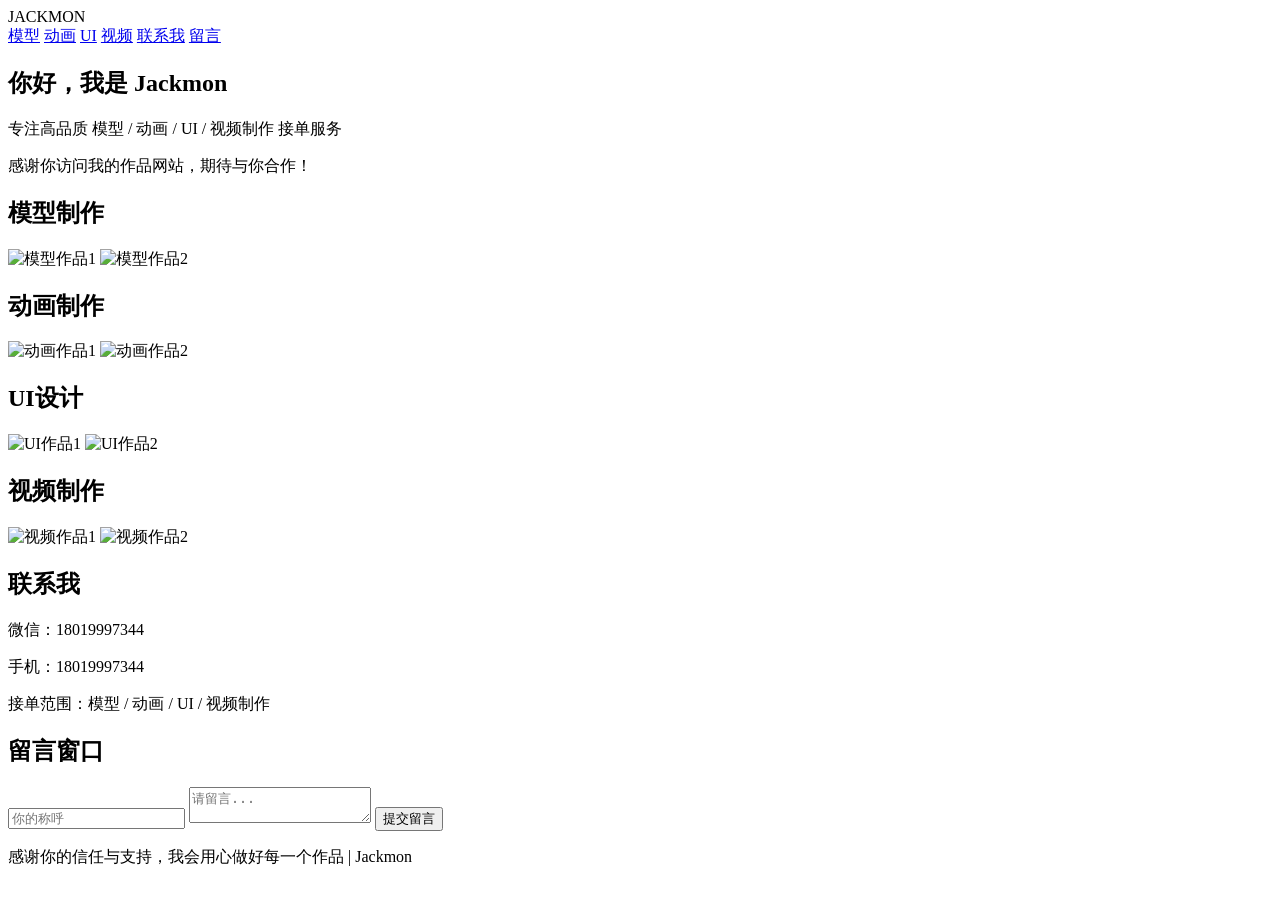
==== index.html @ 937af5a0 "Add files via upload" ====
<!DOCTYPE html>
<html lang="zh-CN">
<head>
    <meta charset="UTF-8">
    <meta name="viewport" content="width=device-width, initial-scale=1.0">
    <title>Jackmon | 模型·动画·UI·视频制作</title>
    <link rel="stylesheet" href="assets/style.css">
</head>
<body>
    <!-- 顶部导航 -->
    <header class="header">
        <div class="logo">JACKMON</div>
        <nav class="nav">
            <a href="#model">模型</a>
            <a href="#animate">动画</a>
            <a href="#ui">UI</a>
            <a href="#video">视频</a>
            <a href="#contact">联系我</a>
            <a href="#message">留言</a>
        </nav>
    </header>

    <!-- 欢迎区域 -->
    <section class="hero">
        <h1>你好，我是 Jackmon</h1>
        <p class="welcome">专注高品质 模型 / 动画 / UI / 视频制作 接单服务</p>
        <p class="thanks">感谢你访问我的作品网站，期待与你合作！</p>
    </section>

    <!-- 模型作品 -->
    <section id="model" class="work-section">
        <h2>模型制作</h2>
        <div class="work-grid">
            <img src="assets/images/model-1.jpg" alt="模型作品1">
            <img src="assets/images/model-2.jpg" alt="模型作品2">
        </div>
    </section>

    <!-- 动画作品 -->
    <section id="animate" class="work-section">
        <h2>动画制作</h2>
        <div class="work-grid">
            <img src="assets/images/animate-1.gif" alt="动画作品1">
            <img src="assets/images/animate-2.gif" alt="动画作品2">
        </div>
    </section>

    <!-- UI作品 -->
    <section id="ui" class="work-section">
        <h2>UI设计</h2>
        <div class="work-grid">
            <img src="assets/images/ui-1.jpg" alt="UI作品1">
            <img src="assets/images/ui-2.jpg" alt="UI作品2">
        </div>
    </section>

    <!-- 视频作品 -->
    <section id="video" class="work-section">
        <h2>视频制作</h2>
        <div class="work-grid">
            <img src="assets/images/video-1.jpg" alt="视频作品1">
            <img src="assets/images/video-2.jpg" alt="视频作品2">
        </div>
    </section>

    <!-- 联系方式 -->
    <section id="contact" class="contact">
        <h2>联系我</h2>
        <div class="contact-info">
            <p>微信：18019997344</p>
            <p>手机：18019997344</p>
            <p>接单范围：模型 / 动画 / UI / 视频制作</p>
        </div>
    </section>

    <!-- 留言系统 -->
    <section id="message" class="message">
        <h2>留言窗口</h2>
        <div class="message-box">
            <input type="text" id="name" placeholder="你的称呼">
            <textarea id="content" placeholder="请留言..."></textarea>
            <button onclick="saveMessage()">提交留言</button>
        </div>
        <div class="message-list" id="messageList"></div>
    </section>

    <!-- 底部答谢 -->
    <footer class="footer">
        <p>感谢你的信任与支持，我会用心做好每一个作品 | Jackmon</p>
    </footer>

    <script src="script.js"></script>
</body>
</html>
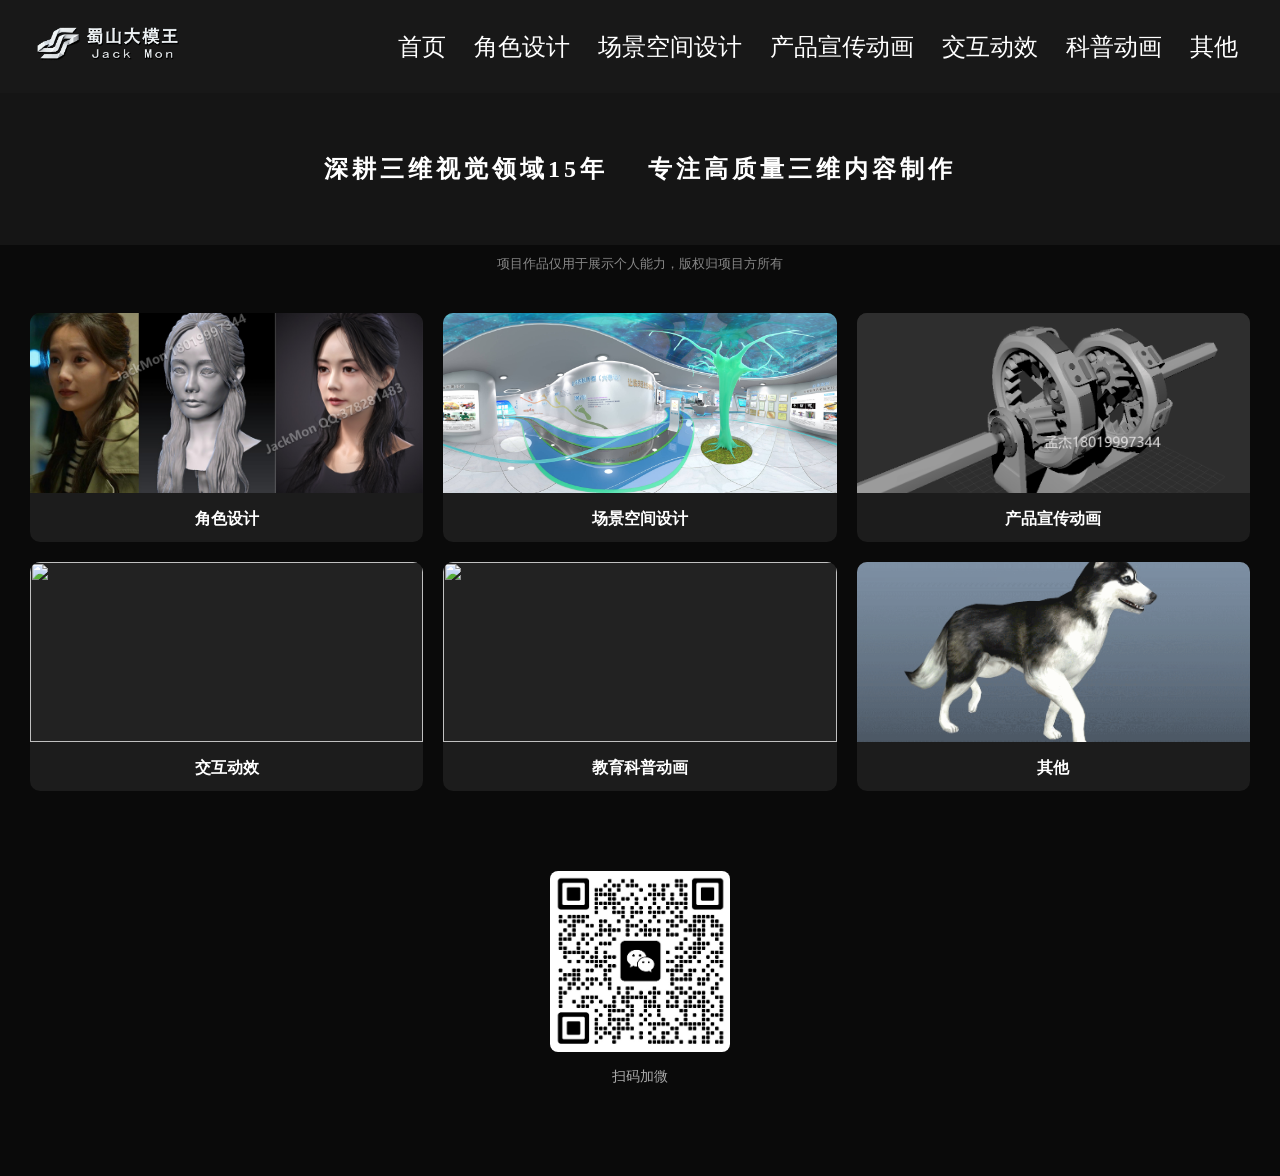
==== commit 90062ec1: "更新更全的个人作品集" ====
--- a/index.html
+++ b/index.html
@@ -1,94 +1,74 @@
 <!DOCTYPE html>
 <html lang="zh-CN">
 <head>
-    <meta charset="UTF-8">
-    <meta name="viewport" content="width=device-width, initial-scale=1.0">
-    <title>Jackmon | 模型·动画·UI·视频制作</title>
-    <link rel="stylesheet" href="assets/style.css">
+  <meta charset="UTF-8">
+  <meta name="viewport" content="width=device-width, initial-scale=1.0">
+  <title>Jackmon 三维视觉</title>
+  <link rel="stylesheet" href="assets/style.css">
 </head>
 <body>
-    <!-- 顶部导航 -->
-    <header class="header">
-        <div class="logo">JACKMON</div>
-        <nav class="nav">
-            <a href="#model">模型</a>
-            <a href="#animate">动画</a>
-            <a href="#ui">UI</a>
-            <a href="#video">视频</a>
-            <a href="#contact">联系我</a>
-            <a href="#message">留言</a>
-        </nav>
-    </header>
 
-    <!-- 欢迎区域 -->
-    <section class="hero">
-        <h1>你好，我是 Jackmon</h1>
-        <p class="welcome">专注高品质 模型 / 动画 / UI / 视频制作 接单服务</p>
-        <p class="thanks">感谢你访问我的作品网站，期待与你合作！</p>
-    </section>
+<header class="header">
+  <div class="logo">
+  <img src="assets/images/logo.png" alt="Jackmon" style="height: 48px;">
+</div>
+  <nav class="nav">
+    <a href="index.html">首页</a>
+    <a href="role.html">角色设计</a>
+    <a href="scene.html">场景空间设计</a>
+    <a href="product.html">产品宣传动画</a>
+    <a href="interactive.html">交互动效</a>
+    <a href="edu.html">科普动画</a>
+    <a href="other.html">其他</a>
+    <!-- <a href="message.html">留言板</a>-->
+    <!--<a href="contact.html">联系我</a>-->
+</nav>
+</header>
 
-    <!-- 模型作品 -->
-    <section id="model" class="work-section">
-        <h2>模型制作</h2>
-        <div class="work-grid">
-            <img src="assets/images/model-1.jpg" alt="模型作品1">
-            <img src="assets/images/model-2.jpg" alt="模型作品2">
-        </div>
-    </section>
+<section class="hero">
+  <h1 style="letter-spacing:4px;">深耕三维视觉领域15年&nbsp;&nbsp;&nbsp;&nbsp;专注高质量三维内容制作</h1>
+</section>
 
-    <!-- 动画作品 -->
-    <section id="animate" class="work-section">
-        <h2>动画制作</h2>
-        <div class="work-grid">
-            <img src="assets/images/animate-1.gif" alt="动画作品1">
-            <img src="assets/images/animate-2.gif" alt="动画作品2">
-        </div>
-    </section>
+<p class="copyright-tip">
+  项目作品仅用于展示个人能力，版权归项目方所有
+</p>
 
-    <!-- UI作品 -->
-    <section id="ui" class="work-section">
-        <h2>UI设计</h2>
-        <div class="work-grid">
-            <img src="assets/images/ui-1.jpg" alt="UI作品1">
-            <img src="assets/images/ui-2.jpg" alt="UI作品2">
-        </div>
-    </section>
+<section class="home-grid">
+  <a href="role.html" class="card">
+    <img src="assets/images/role-1.jpg">
+    <h3>角色设计</h3>
+  </a>
+  <a href="scene.html" class="card">
+    <img src="assets/images/scene-1.jpg">
+    <h3>场景空间设计</h3>
+  </a>
+  <a href="product.html" class="card">
+    <img src="assets/images/product-3.gif">
+    <h3>产品宣传动画</h3>
+  </a>
+  <a href="interactive.html" class="card">
+    <img src="assets/images/interactive-1.gif">
+    <h3>交互动效</h3>
+  </a>
+  <a href="edu.html" class="card">
+    <img src="assets/images/edu-1.gif">
+    <h3>教育科普动画</h3>
+  </a>
+  <a href="other.html" class="card">
+    <img src="assets/images/other-2.gif">
+    <h3>其他</h3>
+  </a>
+</section>
 
-    <!-- 视频作品 -->
-    <section id="video" class="work-section">
-        <h2>视频制作</h2>
-        <div class="work-grid">
-            <img src="assets/images/video-1.jpg" alt="视频作品1">
-            <img src="assets/images/video-2.jpg" alt="视频作品2">
-        </div>
-    </section>
+<!-- 新增微信二维码区域 -->
+<section class="qr-box" style="margin:50px 0; text-align:center;">
+  <img src="assets/images/QR_code.jpg" alt="微信二维码" style="width:180px; border-radius:8px;">
+  <p style="color:#aaa; margin-top:12px; font-size:14px;">扫码加微</p>
+</section>
 
-    <!-- 联系方式 -->
-    <section id="contact" class="contact">
-        <h2>联系我</h2>
-        <div class="contact-info">
-            <p>微信：18019997344</p>
-            <p>手机：18019997344</p>
-            <p>接单范围：模型 / 动画 / UI / 视频制作</p>
-        </div>
-    </section>
+<footer>
+   <!-- <p class="footer-text">杰魔三维视觉工作室 · 承接商业定制项目· VX：18019997344</p>-->
+</footer>
 
-    <!-- 留言系统 -->
-    <section id="message" class="message">
-        <h2>留言窗口</h2>
-        <div class="message-box">
-            <input type="text" id="name" placeholder="你的称呼">
-            <textarea id="content" placeholder="请留言..."></textarea>
-            <button onclick="saveMessage()">提交留言</button>
-        </div>
-        <div class="message-list" id="messageList"></div>
-    </section>
-
-    <!-- 底部答谢 -->
-    <footer class="footer">
-        <p>感谢你的信任与支持，我会用心做好每一个作品 | Jackmon</p>
-    </footer>
-
-    <script src="script.js"></script>
 </body>
 </html>
--- a/assets/style.css
+++ b/assets/style.css
@@ -0,0 +1,203 @@
+* {
+  margin: 0;
+  padding: 0;
+  box-sizing: border-box;
+}
+/*body {
+  background: #111;
+  color: #fff;
+  font-family: system-ui, sans-serif;
+}*/
+body {
+  font-size: 16px; /* 全站统一基础字号 */
+  color: #fff;
+  background: #0a0a0a;
+}
+/* 导航链接统一字号，所有页面导航文字强制一样大 */
+.nav a {
+  font-size: 24px;
+  text-decoration: none;
+  color: #fff;
+  margin: 0 12px;
+}
+.header {
+  display: flex;
+  justify-content: space-between;
+  align-items: center;
+  padding: 20px 30px;
+  background: #181818;
+  position: sticky;
+  top: 0;
+  z-index: 99;
+}
+.logo {
+  font-size: 18px;
+  font-weight: bold;
+  color: #0099ff;
+}
+.nav a:hover {
+  color: #fff;
+}
+
+.hero {
+  padding: 60px 30px;
+  text-align: center;
+  background: #151515;
+}
+.hero h1 {
+  animation: fadeInUp 1s ease forwards;
+}
+@keyframes fadeInUp {
+  from {
+    opacity: 0;
+    transform: translateY(20px);
+  }
+  to {
+    opacity: 1;
+    transform: translateY(0);
+  }
+}
+.copyright-tip {
+  text-align: center;
+  color: #888;
+  font-size: 13px;
+  padding: 10px 0;
+}
+
+.home-grid {
+  display: grid;
+  grid-template-columns: repeat(3, 1fr);
+  gap: 20px;
+  padding: 30px;
+  max-width: 1500px;
+  margin: 0 auto;
+}
+.card {
+  background: #1c1c1c;
+  border-radius: 10px;
+  overflow: hidden;
+  text-align: center;
+  transition: 0.3s;
+  text-decoration: none;
+  color: #fff;
+}
+.card img {
+  width: 100%;
+  height: 180px;
+  object-fit: cover;
+  background: #222;
+}
+.card h3 {
+  padding: 12px;
+  font-size: 16px;
+}
+.card:hover {
+  transform: scale(1.03);
+  box-shadow: 0 0 20px #0099ff33;
+}
+
+/* 这里是修复后的底部文字 */
+footer {
+  width: 100%;
+  display: flex;
+  justify-content: center;
+  padding: 20px 0;
+}
+.footer-text {
+  font-size: 24px;
+  font-weight: 700;
+  color: #fff;
+  text-align: center;
+  animation: fadeInUp 1s ease forwards;
+  animation-delay: 0.3s;
+  opacity: 0;
+}
+.grid-8 {
+  display: grid;
+  grid-template-columns: repeat(4, 1fr);
+  gap: 16px;
+  padding: 30px 0;
+  max-width: 1500px;
+  margin: 0 auto !important; /* 加 !important 强制生效 */
+  width: 90%;
+}
+.work-item {
+  border-radius:8px;
+  overflow: hidden;
+  cursor: pointer;
+  transition: 0.3s;
+  background: #222;
+}
+.work-item img {
+  width: 100%;
+  height: 360px;
+  object-fit: cover;
+  display: block;
+}
+.work-item vedio {
+  width: 100%;
+  height: 360px;
+  object-fit: cover;
+  display: block;
+}
+.work-item:hover {
+  transform: scale(1.05);
+  box-shadow: 0 0 15px #fff2;
+}
+/* 弹窗样式 */
+.modal {
+  position: fixed;
+  top: 0;
+  left: 0;
+  width: 100%;
+  height: 100%;
+  background: rgba(0, 0, 0, 0.95);
+  display: none;
+  justify-content: center;
+  align-items: center;
+  z-index: 9999;
+  animation: modalFadeIn 0.3s ease;
+}
+.modal.show {
+  display: flex;
+}
+.modal-img {
+  max-width: 90%;
+  max-height: 90vh;
+  object-fit: contain;
+  animation: modalZoomIn 0.3s ease;
+}
+.modal-close {
+  position: absolute;
+  top: 20px;
+  right: 30px;
+  font-size: 32px;
+  color: #fff;
+  cursor: pointer;
+  user-select: none;
+}
+.modal-arrow {
+  position: absolute;
+  top: 50%;
+  transform: translateY(-50%);
+  font-size: 28px;
+  color: #fff;
+  padding: 10px 20px;
+  cursor: pointer;
+  user-select: none;
+}
+.modal-left {
+  left: 20px;
+}
+.modal-right {
+  right: 20px;
+}
+
+@keyframes modalFadeIn {
+  from { opacity: 0; }
+  to { opacity: 1; }
+}
+@keyframes modalZoomIn {
+  from { transform: scale(0.8); opacity: 0.7; }
+  to { transform: scale(1); opacity: 1; }
+}
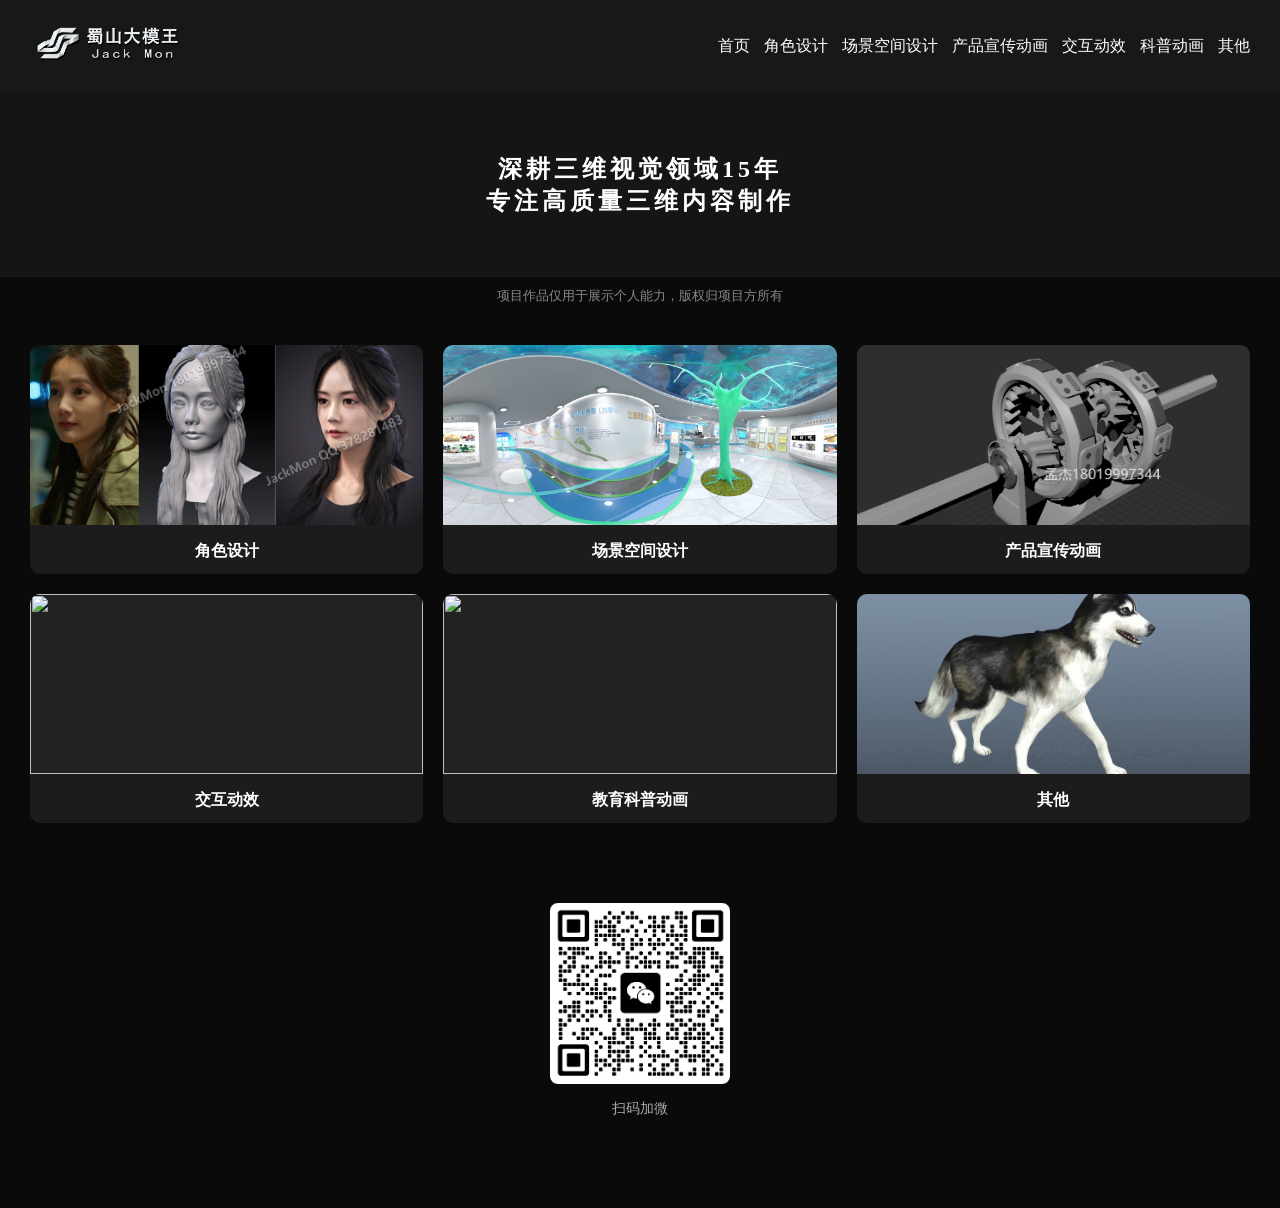
==== commit c5127915: "适配移动端 修改整体样式，index里面大标题改成换行显示（为了移动端好看）" ====
--- a/index.html
+++ b/index.html
@@ -26,7 +26,7 @@
 </header>
 
 <section class="hero">
-  <h1 style="letter-spacing:4px;">深耕三维视觉领域15年&nbsp;&nbsp;&nbsp;&nbsp;专注高质量三维内容制作</h1>
+  <h1 style="letter-spacing:4px;">深耕三维视觉领域15年<br>专注高质量三维内容制作</h1>
 </section>
 
 <p class="copyright-tip">
--- a/assets/style.css
+++ b/assets/style.css
@@ -2,6 +2,9 @@
   margin: 0;
   padding: 0;
   box-sizing: border-box;
+  a, a:link, a:visited, a:hover, a:active {
+  color: #fff !important;
+  text-decoration: none !important;
 }
 /*body {
   background: #111;
@@ -13,12 +16,58 @@
   color: #fff;
   background: #0a0a0a;
 }
-/* 导航链接统一字号，所有页面导航文字强制一样大 */
-.nav a {
+@media (max-width: 768px) {
+  .header {
+    flex-direction: column;
+    gap: 16px;
+    padding: 16px 8px;
+  }
+  .nav {
+    /* 垂直上下排列 */
+    display: flex;
+    flex-direction: column;
+    /* 整组导航容器贴页面右侧 */
+    margin-left: auto;
+    /* 链接上下间距 */
+    gap: 14px 0;
+    /* 限制宽度，不会撑满屏幕 */
+    width: fit-content;
+  }
+  .nav a {
+    font-size: 16px;
+    margin:0;
+    text-decoration:none;
+    color:#fff !important;
+    text-align: right; /* 单个文字自身靠右 */
+  }
+  /* 网格、图片、视频所有移动端代码全部放这里 */
+  .home-grid {
+    grid-template-columns: 1fr;
+    padding:15px 10px;
+  }
+  .card img {
+    height:220px;
+  }
+  .grid-8 {
+    grid-template-columns: repeat(2,1fr);
+    width:94%;
+    gap:12px;
+    padding:15px 0;
+  }
+  .work-item img {
+    height:260px;
+  }
+  .work-item video {
+    width:100%;
+    height:260px;
+    object-fit:contain;
+    display:block;
+  }
+  .hero h1 {
+  white-space: normal;
   font-size: 24px;
-  text-decoration: none;
-  color: #fff;
-  margin: 0 12px;
+  line-height: 2;
+  }
 }
 .header {
   display: flex;
@@ -29,16 +78,20 @@
   position: sticky;
   top: 0;
   z-index: 99;
+  /* 下面是桌面端导航补充在这里 */
+  flex-wrap: wrap;
 }
 .logo {
   font-size: 18px;
   font-weight: bold;
   color: #0099ff;
 }
-.nav a:hover {
-  color: #fff;
-}
-
+.nav {
+  display: flex;
+  flex-wrap: wrap;
+  gap: 0 14px;
+  justify-content: flex-end;
+}
 .hero {
   padding: 60px 30px;
   text-align: center;
@@ -134,12 +187,6 @@
   object-fit: cover;
   display: block;
 }
-.work-item vedio {
-  width: 100%;
-  height: 360px;
-  object-fit: cover;
-  display: block;
-}
 .work-item:hover {
   transform: scale(1.05);
   box-shadow: 0 0 15px #fff2;
